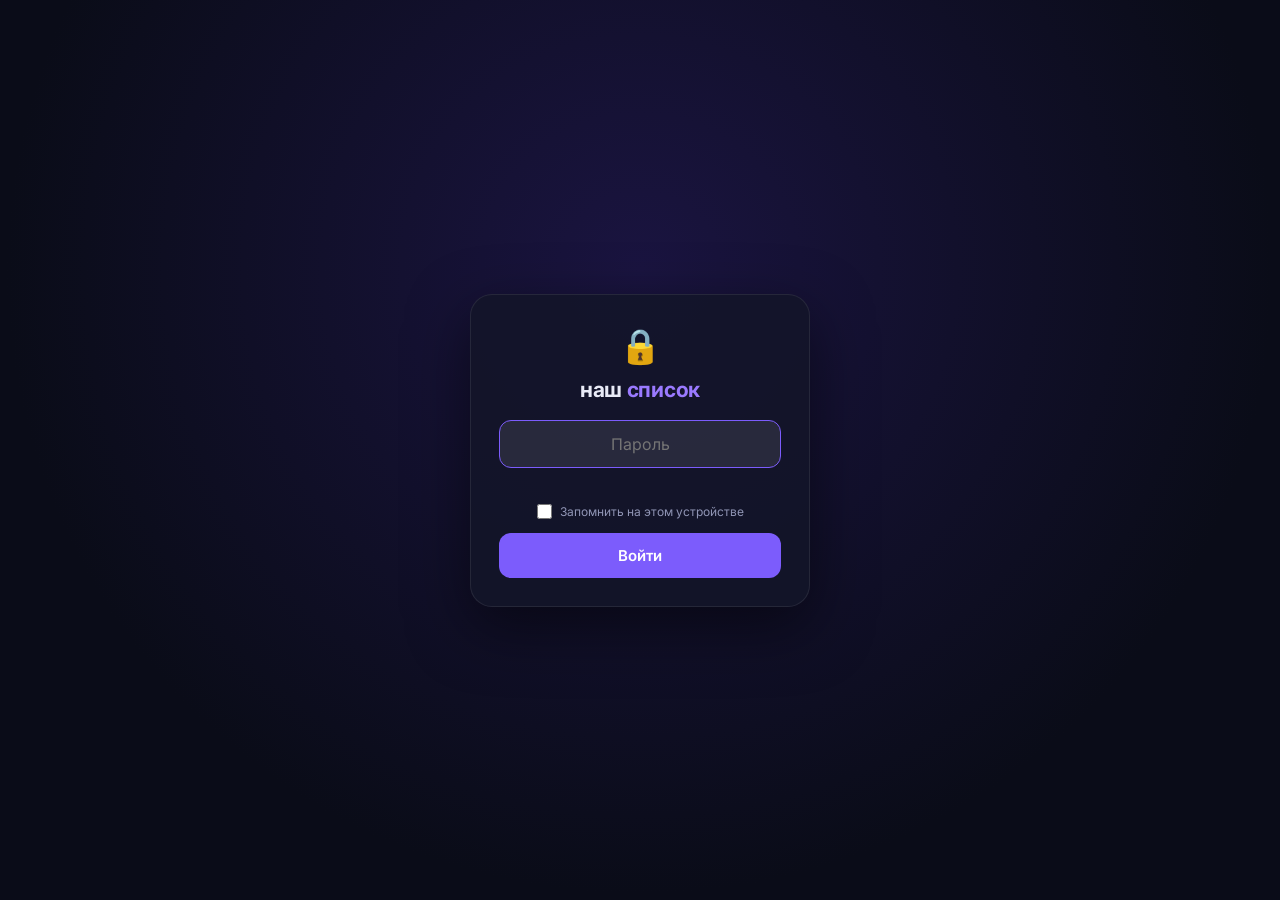
==== index.html @ 2aa67ba0 "Update index.html" ====
<!DOCTYPE html>
<html lang="ru">
<head>
<meta charset="UTF-8">
<meta name="viewport" content="width=device-width, initial-scale=1, viewport-fit=cover">
<title>Наш список</title>
<link href="https://fonts.googleapis.com/css2?family=Inter:wght@400;500;600;700&family=Nunito:wght@400;600;700&family=Fira+Code:wght@400;500&family=Comfortaa:wght@400;600;700&family=Raleway:wght@400;600;700&family=Unbounded:wght@400;600;700&family=Russo+One&family=Press+Start+2P&display=swap" rel="stylesheet">
<link rel="stylesheet" href="style.css">
<link rel="manifest" href="manifest.json">
<meta name="theme-color" content="#0a0c18">
<link rel="apple-touch-icon" href="icon-192.png">
</head>
<body>
<div id="passwordScreen">
  <div class="pw-box" id="pwBox">
    <div class="pw-lock">🔒</div>
    <div class="pw-logo">наш <span>список</span></div>
    <input class="pw-input" id="passwordInput" type="password" placeholder="Пароль" autocomplete="current-password">
    <div class="pw-error" id="passwordError">Неверный пароль</div>
    <label class="pw-remember"><input type="checkbox" id="pwRemember"><span>Запомнить на этом устройстве</span></label>
    <button class="pw-btn" id="pwBtn" onclick="submitPassword()">Войти</button>
  </div>
</div>
<div id="mainWrapper" style="display:none;flex-direction:column;min-height:100dvh;">
<div id="bgLayer">
  <div id="bgImg"></div>
  <div id="bgGrad"></div>
  <div id="bgOverlay"></div>
</div>

<div id="app">
  <div class="desktop-wrap">

    <header>
      <div class="header-row">
        <div class="logo">
          <span class="logo-icon" id="logoIcon" style="display:none"></span>
          <span>наш <span>список</span></span>
        </div>
        <div class="header-right">
          <div class="sync-row">
            <div id="syncDot" class="sync-dot loading"></div>
            <span id="syncLabel" class="sync-label" style="cursor:pointer" onclick="alert(window.__errs&&__errs.length?__errs.join('\n'):'JS-ошибок нет')">подключение...</span>
          </div>
          <button class="icon-btn" onclick="toggleCustom()" title="Кастомизация">🎨</button>
          <button class="icon-btn" onclick="resetSettings()" title="Перезагрузить">⚙️</button>
        </div>
      </div>
      <div id="searchWrap" style="margin-top:8px">
        <div class="search-wrap-inner">
          <span class="search-icon" id="searchIconEl">🔍</span>
          <input class="search-input" id="searchInput" placeholder="Поиск по списку..." autocomplete="off">
        </div>
      </div>
    </header>

    <!-- ERROR SCREEN -->
    <div class="setup-wrap" id="setupScreen">
      <h2>⚠️ Ошибка подключения</h2>
      <p>Не удалось подключиться к базе данных. Проверь интернет-соединение и попробуй снова.</p>
      <div class="sep"></div>
      <p id="setupError" style="color:var(--del);font-size:13px;display:none;margin:0"></p>
      <button class="btn-setup" id="connectBtn" onclick="location.reload()">🔄 Перезагрузить</button>
    </div>

    <!-- MAIN APP -->
    <div id="mainApp" style="display:none;flex-direction:column;flex:1;">
      <nav class="tabs" id="tabsNav"></nav>
      <div class="body-wrap">
        <div class="content">
          <div class="stats-bar" id="statsBar">
            <div class="stat"><span class="stat-num" id="stat-total">0</span><span class="stat-label">Всего</span></div>
            <div class="stat"><span class="stat-num" id="stat-done" style="color:var(--done)">0</span><span class="stat-label">Просмотрено</span></div>
            <div class="stat"><span class="stat-num" id="stat-left">0</span><span class="stat-label">Осталось</span></div>
          </div>
          <div class="toolbar">
            <div class="filter-row">
              <button class="filter-btn active" onclick="setFilter('all',this)">Все</button>
              <button class="filter-btn" onclick="setFilter('todo',this)">Не смотрели</button>
              <button class="filter-btn" onclick="setFilter('done',this)">Просмотрено</button>
            </div>
            <select class="sort-select" id="sortSelect" onchange="setSort(this.value)">
              <option value="date_desc">📅 Новые</option>
              <option value="date_asc">📅 Старые</option>
              <option value="alpha_asc">А→Я</option>
              <option value="alpha_desc">Я→А</option>
              <option value="status">По статусу</option>
            </select>
          </div>
          <div id="list"></div>
        </div>
      </div>
    </div>

    <button class="fab" id="fab" data-cat="anime" onclick="openModal()">+</button>
  </div>
</div>

<!-- CUSTOM PANEL -->
<div class="panel-dim" id="panelDim" onclick="toggleCustom()"></div>
<div class="custom-panel" id="customPanel">
  <div class="cp-header">
    <h3>🎨 Кастомизация</h3>
    <button class="icon-btn" onclick="toggleCustom()">✕</button>
  </div>
  <div class="cp-tabs">
    <div class="cp-tab active" data-tab="bg" onclick="switchCpTab('bg')">🖼 Фон</div>
    <div class="cp-tab" data-tab="cards" onclick="switchCpTab('cards')">🃏 Карточки</div>
    <div class="cp-tab" data-tab="rgb" onclick="switchCpTab('rgb')">🌈 RGB</div>
    <div class="cp-tab" data-tab="ui" onclick="switchCpTab('ui')">🖥 UI</div>
    <div class="cp-tab" data-tab="icons" onclick="switchCpTab('icons')">🖼 Иконки</div>
    <div class="cp-tab" data-tab="cats" onclick="switchCpTab('cats')">📂 Категории</div>
  </div>
  <div class="cp-body">

    <div class="cp-page active" data-page="bg">
      <div class="cs">
        <div class="cs-title">Изображение</div>
        <img id="bgPreview" class="bg-preview" alt="">
        <div class="cr">
          <button class="upload-btn" onclick="document.getElementById('bgFile').click()">📁 Загрузить фото / GIF</button>
          <button class="reset-sm" onclick="removeBg()">Убрать</button>
          <input type="file" id="bgFile" accept="image/*" onchange="loadBg(this)">
        </div>
        <div class="rr"><span class="cl">Яркость</span><input type="range" id="bgOpacity" min="0" max="100" value="100" oninput="setBgOpacity(this.value)"><span class="rv" id="bgOpacityVal">100%</span></div>
        <div class="rr"><span class="cl">Затемнение</span><input type="range" id="bgOverlayRange" min="0" max="90" value="0" oninput="setBgOverlay(this.value)"><span class="rv" id="bgOverlayVal">0%</span></div>
        <div class="cr"><span class="cl">Режим</span>
          <select class="cp-select" id="bgSizeSelect" onchange="setBgSize(this.value)" style="flex:1">
            <option value="cover">Cover — заполнить</option>
            <option value="contain">Contain — вписать</option>
            <option value="fill">Fill — растянуть</option>
            <option value="zoom">Zoom — масштаб вручную</option>
          </select>
        </div>
        <div class="rr"><span class="cl">Масштаб</span><input type="range" id="bgZoom" min="50" max="300" value="100" oninput="setBgZoom(this.value)"><span class="rv" id="bgZoomVal">100%</span></div>
        <div class="cs-title" style="margin-top:4px">Позиция (перетащи точку)</div>
        <div class="bg-pos-pad" id="bgPosPad">
          <div class="bg-pos-dot" id="bgPosDot" style="left:50%;top:50%"></div>
          <div style="position:absolute;inset:0;display:flex;align-items:center;justify-content:center;font-size:11px;color:rgba(255,255,255,0.25);pointer-events:none">перетащи</div>
        </div>
      </div>
      <div class="sep"></div>
      <div class="cs">
        <div class="cs-title">Градиент (вместо фото)</div>
        <div class="rgb-row"><span class="cl" style="font-size:13px;color:var(--text)">Включить</span>
          <label class="toggle"><input type="checkbox" id="bgGradToggle" onchange="toggleBgGrad(this.checked)"><span class="tslider"></span></label>
        </div>
        <div class="cr"><span class="cl">Цвет A</span><input type="color" id="bgGradA" value="#1a0533" oninput="setBgGradA(this.value)">
          <span class="cl">Цвет B</span><input type="color" id="bgGradB" value="#001a33" oninput="setBgGradB(this.value)"></div>
        <div class="rr"><span class="cl">Угол</span><input type="range" id="bgGradAngle" min="0" max="360" value="135" oninput="setBgGradAngle(this.value)"><span class="rv" id="bgGradAngleVal">135°</span></div>
      </div>
      <div class="sep"></div>
      <div class="cs">
        <div class="cs-title">Размытие UI</div>
        <div class="rr"><span class="cl">Размытие</span><input type="range" id="blurAmt" min="0" max="24" value="12" oninput="setBlur(this.value)"><span class="rv" id="blurVal">12px</span></div>
      </div>
    </div>

    <div class="cp-page" data-page="cards">
      <div class="cs">
        <div class="cs-title">Фон карточек</div>
        <div class="cr"><span class="cl">Цвет</span><input type="color" id="cardBgColor" value="#1e2340" oninput="setCardBg(this.value)">
          <div class="rr" style="flex:1"><input type="range" id="cardBgOpacity" min="0" max="100" value="80" oninput="setCardBgOpacity(this.value)"><span class="rv" id="cardBgOpacityVal">80%</span></div></div>
      </div>
      <div class="sep"></div>
      <div class="cs">
        <div class="cs-title">Текст</div>
        <div class="cr"><span class="cl">Заголовок</span><input type="color" id="cardTextColor" value="#e8eaf6" oninput="setCardText(this.value)"></div>
        <div class="cr"><span class="cl">Заметка</span><input type="color" id="cardMetaColor" value="#9095b5" oninput="setCardMeta(this.value)"></div>
      </div>
      <div class="sep"></div>
      <div class="cs">
        <div class="cs-title">Тень</div>
        <div class="rgb-row"><span class="cl" style="font-size:13px;color:var(--text)">Показывать тень</span>
          <label class="toggle"><input type="checkbox" id="cardShadowToggle" checked onchange="toggleCardShadow(this.checked)"><span class="tslider"></span></label></div>
      </div>
      <div class="sep"></div>
      <div class="cs">
        <div class="cs-title">Рамки</div>
        <div class="cr"><span class="cl">Цвет</span><input type="color" id="borderColorPick" value="#2d3358" oninput="setBorderColor(this.value)"></div>
        <div class="rr"><span class="cl">Толщина</span><input type="range" id="borderWidth" min="0" max="8" value="1" step="0.5" oninput="setBorderWidth(this.value)"><span class="rv" id="borderWidthVal">1px</span></div>
        <div class="rr"><span class="cl">Прозрачность</span><input type="range" id="borderOpacity" min="0" max="100" value="100" oninput="setBorderOpacity(this.value)"><span class="rv" id="borderOpacityVal">100%</span></div>
        <div class="rr"><span class="cl">Скругление</span><input type="range" id="borderRadius" min="0" max="40" value="12" oninput="setBorderRadius(this.value)"><span class="rv" id="borderRadiusVal">12px</span></div>
      </div>
    </div>

    <div class="cp-page" data-page="rgb">
      <div class="cs">
        <div class="cs-title">🌈 Что переливается</div>
        <div class="rgb-row"><span style="font-size:13px;color:var(--text);flex:1">Рамки карточек</span><label class="toggle"><input type="checkbox" id="rgb_border" onchange="toggleRgb('border',this.checked)"><span class="tslider"></span></label></div>
        <div class="rgb-row"><span style="font-size:13px;color:var(--text);flex:1">Текст заголовков</span><label class="toggle"><input type="checkbox" id="rgb_text" onchange="toggleRgb('text',this.checked)"><span class="tslider"></span></label></div>
        <div class="rgb-row"><span style="font-size:13px;color:var(--text);flex:1">Текст заметок</span><label class="toggle"><input type="checkbox" id="rgb_metaText" onchange="toggleRgb('metaText',this.checked)"><span class="tslider"></span></label></div>
        <div class="rgb-row"><span style="font-size:13px;color:var(--text);flex:1">Акцентный цвет</span><label class="toggle"><input type="checkbox" id="rgb_accent" onchange="toggleRgb('accent',this.checked)"><span class="tslider"></span></label></div>
        <div class="rgb-row"><span style="font-size:13px;color:var(--text);flex:1">Шапка</span><label class="toggle"><input type="checkbox" id="rgb_header" onchange="toggleRgb('header',this.checked)"><span class="tslider"></span></label></div>
        <div class="rgb-row"><span style="font-size:13px;color:var(--text);flex:1">Фон карточек</span><label class="toggle"><input type="checkbox" id="rgb_card" onchange="toggleRgb('card',this.checked)"><span class="tslider"></span></label></div>
      </div>
      <div class="sep"></div>
      <div class="cs">
        <div class="cs-title">Настройки</div>
        <div class="rr"><span class="cl">Скорость (сек)</span><input type="range" id="rgbSpeed" min="0.5" max="15" value="3" step="0.5" oninput="setRgbSpeed(this.value)"><span class="rv" id="rgbSpeedVal">3с</span></div>
        <div class="rr"><span class="cl">Насыщенность</span><input type="range" id="rgbSat" min="20" max="100" value="80" oninput="setRgbSat(this.value)"><span class="rv" id="rgbSatVal">80%</span></div>
        <div class="rr"><span class="cl">Яркость</span><input type="range" id="rgbLight" min="20" max="80" value="55" oninput="setRgbLight(this.value)"><span class="rv" id="rgbLightVal">55%</span></div>
      </div>
    </div>

    <div class="cp-page" data-page="ui">
      <div class="cs">
        <div class="cs-title">Акцентный цвет</div>
        <div class="color-grid">
          <div class="swatch" style="background:#7c5cfc" onclick="setAccent('#7c5cfc')"></div>
          <div class="swatch" style="background:#06b6d4" onclick="setAccent('#06b6d4')"></div>
          <div class="swatch" style="background:#f97316" onclick="setAccent('#f97316')"></div>
          <div class="swatch" style="background:#ec4899" onclick="setAccent('#ec4899')"></div>
          <div class="swatch" style="background:#22c55e" onclick="setAccent('#22c55e')"></div>
          <div class="swatch" style="background:#f43f5e" onclick="setAccent('#f43f5e')"></div>
          <div class="swatch" style="background:#eab308" onclick="setAccent('#eab308')"></div>
          <div class="swatch" style="background:#38bdf8" onclick="setAccent('#38bdf8')"></div>
          <div class="swatch" style="background:#a3e635" onclick="setAccent('#a3e635')"></div>
          <div class="swatch" style="background:#ffffff" onclick="setAccent('#ffffff')"></div>
          <input type="color" id="accentPicker" value="#7c5cfc" oninput="setAccent(this.value)">
        </div>
      </div>
      <div class="sep"></div>
      <div class="cs">
        <div class="cs-title">Шапка и фон</div>
        <div class="cr"><span class="cl">Цвет шапки</span><input type="color" id="headerColor" value="#131629" oninput="setHeaderColor(this.value)">
          <div class="rr" style="flex:1"><input type="range" id="headerOpacity" min="0" max="100" value="85" oninput="setHeaderOpacity(this.value)"><span class="rv" id="headerOpacityVal">85%</span></div></div>
        <div class="cr"><span class="cl">Фон страницы</span><input type="color" id="pageBgColor" value="#0d0f1a" oninput="setPageBg(this.value)"></div>
      </div>
      <div class="sep"></div>
      <div class="cs">
        <div class="cs-title">Шрифт</div>
        <select class="font-select" id="fontSelect" onchange="setFont(this.value)">
          <option value="Inter">Inter — стандартный</option>
          <option value="Nunito">Nunito — мягкий</option>
          <option value="Comfortaa">Comfortaa — округлый</option>
          <option value="Raleway">Raleway — элегантный</option>
          <option value="Unbounded">Unbounded — широкий</option>
          <option value="Russo One">Russo One — жирный</option>
          <option value="Press Start 2P">Press Start 2P — Minecraft</option>
          <option value="Fira Code">Fira Code — моно</option>
        </select>
        <div class="rr"><span class="cl">Размер</span><input type="range" id="fontSize" min="11" max="20" value="15" oninput="setFontSize(this.value)"><span class="rv" id="fontSizeVal">15px</span></div>
      </div>
      <div class="sep"></div>
      <div class="cs">
        <div class="cs-title">Цвета вкладок</div>
        <div class="cr"><span class="cl">🎌 Аниме</span><input type="color" id="tabAnime" value="#f97316" oninput="setTabColor('anime',this.value)"></div>
        <div class="cr"><span class="cl">🎮 Игры</span><input type="color" id="tabGames" value="#06b6d4" oninput="setTabColor('games',this.value)"></div>
        <div class="cr"><span class="cl">📺 Сериалы</span><input type="color" id="tabSeries" value="#a855f7" oninput="setTabColor('series',this.value)"></div>
        <div class="cr"><span class="cl">🎬 Фильмы</span><input type="color" id="tabFilms" value="#ec4899" oninput="setTabColor('films',this.value)"></div>
      </div>
      <div class="sep"></div>
      <div class="cs">
        <div class="cs-title">Элементы</div>
        <div class="rgb-row"><span class="cl" style="font-size:13px;color:var(--text)">Статистика</span><label class="toggle"><input type="checkbox" id="showStatsToggle" checked onchange="toggleShowStats(this.checked)"><span class="tslider"></span></label></div>
        <div class="rgb-row"><span class="cl" style="font-size:13px;color:var(--text)">Поиск</span><label class="toggle"><input type="checkbox" id="showSearchToggle" checked onchange="toggleShowSearch(this.checked)"><span class="tslider"></span></label></div>
      </div>
      <div class="sep"></div>
      <button class="reset-sm" style="width:100%;padding:10px;font-size:13px;" onclick="resetAllCustom()">🔄 Сбросить оформление</button>
    </div>

    <div class="cp-page" data-page="icons">
      <div class="cs">
        <div class="cs-title">Все иконки</div>
        <div id="iconRowsContainer"></div>
      </div>
    </div>

    <div class="cp-page" data-page="cats">
      <div class="cs">
        <div class="cs-title">Новая категория</div>
        <div class="add-cat-row">
          <input id="newCatIcon" placeholder="📂" maxlength="4" style="width:52px;text-align:center;flex:none">
          <input id="newCatName" placeholder="Название" maxlength="20">
          <button onclick="addCustomCat();renderCustomCatList()">+</button>
        </div>
      </div>
      <div class="sep"></div>
      <div class="cs">
        <div class="cs-title">Пользовательские</div>
        <div id="customCatList"></div>
      </div>
    </div>

  </div>
</div>

<!-- MODAL -->
<div class="overlay" id="overlay" onclick="maybeClose(event)">
  <div class="modal">
    <div class="modal-title" id="modalTitle">Добавить</div>
    <div class="field"><label>Категория</label><select id="inputCat"></select></div>
    <div class="field"><label>Название *</label><input id="inputTitle" placeholder="Введи название..." maxlength="120"></div>
    <div class="field"><label>Заметка</label><textarea id="inputNote" placeholder="Жанр, откуда узнал..."></textarea></div>
    <div class="field"><label>Ссылка (необязательно)</label><input id="inputLink" placeholder="https://..." type="url"></div>
    <div class="btn-row">
      <button class="btn btn-secondary" onclick="closeModal()">Отмена</button>
      <button class="btn btn-primary" id="saveBtn" onclick="saveItem()">Сохранить</button>
    </div>
  </div>
</div>

</div>
<script>window.__errs=[];function __e(m){__errs.push(m);var l=document.getElementById("syncLabel");if(l){l.textContent="ошибка: "+m.slice(0,60);l.style.color="#f43f5e";}}addEventListener("error",function(e){__e((e.message||"error")+" @"+String(e.filename||"").split("/").pop()+":"+e.lineno);});addEventListener("unhandledrejection",function(e){__e("promise: "+(e.reason&&e.reason.message||e.reason));});</script>
<script src="custom.js"></script>
<script src="app.js"></script>
<script src="util.js"></script>
<script src="sources.js"></script>
<script src="cards.js"></script>
<script src="details.js"></script>
<script src="tools.js"></script>
<script src="theme.js"></script>
<script src="fx.js"></script>
<script src="layout.js"></script>
<script src="main.js"></script>
</body>
</html>
---- style.css ----
:root {
  --bg: #0d0f1a;
  --bg2: rgba(19,22,41,0.85);
  --bg3: rgba(26,30,53,0.85);
  --card-bg: rgba(30,35,64,0.80);
  --card-hover: rgba(37,43,74,0.85);
  --card-shadow: 0 2px 12px rgba(0,0,0,0.3);
  --border-color: rgba(45,51,88,1);
  --border-width: 1px;
  --border-radius: 12px;
  --accent: #7c5cfc;
  --accent2: #a78bfa;
  --accent-glow: rgba(124,92,252,0.25);
  --text: #e8eaf6;
  --text2: #9095b5;
  --text3: #5a6080;
  --card-text: #e8eaf6;
  --card-meta-text: #9095b5;
  --header-bg: rgba(19,22,41,0.85);
  --done: #22c55e;
  --done-bg: rgba(34,197,94,0.12);
  --del: #f43f5e;
  --tab-anime: #f97316;
  --tab-games: #06b6d4;
  --tab-series: #a855f7;
  --tab-films: #ec4899;
  --font: 'Inter', sans-serif;
  --font-size: 15px;
  --logo-text: 'наш список';
  box-sizing: border-box;
}
*,*::before,*::after { box-sizing: inherit; }
html, body { margin:0; padding:0; min-height:100%; background:var(--bg); color:var(--text); font-family:var(--font); font-size:var(--font-size); }

/* Font fixes */
.font-ps2 .item-title { font-size:9px!important; letter-spacing:0; }
.font-ps2 .item-meta  { font-size:8px!important; }
.font-ps2 .tab        { font-size:8px!important; }
.font-ps2 header .logo { font-size:12px!important; }
.font-fira .item-title { font-size:12px!important; }
.font-fira .item-meta  { font-size:11px!important; }

/* BG */
#bgLayer { position:fixed; inset:0; z-index:0; }
#bgImg { position:absolute; inset:0; background-repeat:no-repeat; transition:background-size .3s, background-position .3s; }
#bgGrad { position:absolute; inset:0; opacity:0; transition:opacity .4s; }
#bgGrad.show { opacity:1; }
#bgOverlay { position:absolute; inset:0; background:rgba(0,0,0,0); transition:background .3s; }

#app { position:relative; z-index:1; display:flex; flex-direction:column; min-height:100dvh; }
.desktop-wrap { display:flex; flex-direction:column; width:100%; max-width:860px; margin:0 auto; flex:1; }
@media(min-width:700px) { .desktop-wrap { padding:24px 24px 40px; } }

/* HEADER */
header { background:var(--header-bg); border-bottom:1px solid var(--border-color); backdrop-filter:blur(16px); -webkit-backdrop-filter:blur(16px); padding:14px 20px 10px; position:sticky; top:0; z-index:5; }
@media(min-width:700px) { header { border-radius:16px 16px 0 0; padding:16px 28px 12px; } }
.header-row { display:flex; align-items:center; justify-content:space-between; gap:12px; }
.logo { font-size:20px; font-weight:700; letter-spacing:-0.5px; display:flex; align-items:center; gap:8px; cursor:default; }
.logo-icon { font-size:22px; display:flex; align-items:center; }
.logo-icon img { width:28px; height:28px; object-fit:cover; border-radius:6px; }
.logo span { color:var(--accent2); }
.header-right { display:flex; align-items:center; gap:6px; }
.sync-row { display:flex; align-items:center; gap:7px; }
.sync-dot { width:8px; height:8px; border-radius:50%; background:var(--text3); flex-shrink:0; transition:background .3s; }
.sync-dot.live { background:var(--done); box-shadow:0 0 6px var(--done); }
.sync-dot.loading { background:var(--accent); animation:pulse 1s infinite; }
.sync-dot.error { background:var(--del); }
.sync-label { font-size:11px; color:var(--text3); }
.icon-btn { background:none; border:none; cursor:pointer; color:var(--text3); font-size:18px; padding:5px 7px; border-radius:8px; transition:color .2s, background .2s; display:flex; align-items:center; justify-content:center; }
.icon-btn:hover { color:var(--text); background:rgba(255,255,255,0.08); }
.icon-btn img { width:20px; height:20px; object-fit:cover; border-radius:4px; }

/* SEARCH BAR */
.search-wrap { padding:0 20px 10px; background:var(--header-bg); backdrop-filter:blur(16px); -webkit-backdrop-filter:blur(16px); }
@media(min-width:700px) { .search-wrap { padding:0 28px 12px; } }
.search-input { width:100%; background:rgba(255,255,255,0.06); border:1px solid var(--border-color); border-radius:10px; color:var(--text); font-family:var(--font); font-size:13px; padding:8px 14px 8px 36px; outline:none; transition:border-color .2s, background .2s; }
.search-input:focus { border-color:var(--accent); background:rgba(255,255,255,0.09); }
.search-wrap-inner { position:relative; }
.search-icon { position:absolute; left:12px; top:50%; transform:translateY(-50%); font-size:14px; pointer-events:none; opacity:.5; }

/* TABS */
.tabs { display:grid; grid-template-columns:repeat(var(--tab-count,4),1fr); gap:1px; background:var(--border-color); }
@media(min-width:700px) { .tabs { gap:0; background:none; border-bottom:1px solid var(--border-color); } }
.tab { padding:10px 4px 8px; text-align:center; cursor:pointer; background:var(--header-bg); backdrop-filter:blur(16px); -webkit-backdrop-filter:blur(16px); font-size:11px; font-weight:600; color:var(--text3); display:flex; flex-direction:column; align-items:center; gap:3px; transition:color .2s, background .2s; user-select:none; overflow:hidden; position:relative; }
@media(min-width:700px) { .tab { flex-direction:row; gap:8px; padding:12px 18px; font-size:13px; justify-content:center; } }
.tab .t-icon { font-size:20px; display:flex; align-items:center; justify-content:center; flex-shrink:0; }
.tab .t-icon img { width:22px; height:22px; object-fit:cover; border-radius:4px; }
.tab.active { background:var(--bg3); }
.tab .badge { background:var(--accent); color:#fff; border-radius:20px; font-size:10px; padding:1px 6px; min-width:18px; display:none; }
.tab .badge.show { display:inline-block; }
.tab-close { position:absolute; top:3px; right:3px; font-size:10px; color:var(--text3); cursor:pointer; display:none; opacity:.5; }
.tab:hover .tab-close { display:block; }

/* BODY */
.body-wrap { display:flex; flex:1; background:var(--bg2); backdrop-filter:blur(16px); -webkit-backdrop-filter:blur(16px); }
@media(min-width:700px) { .body-wrap { border-radius:0 0 16px 16px; border:1px solid var(--border-color); border-top:none; } }
.content { flex:1; padding:16px 14px 90px; }
@media(min-width:700px) { .content { padding:20px 24px 60px; } }

/* STATS BAR */
.stats-bar { display:flex; gap:6px; margin-bottom:14px; flex-wrap:wrap; }
.stat { display:flex; flex-direction:column; align-items:center; background:var(--card-bg); border:var(--border-width) solid var(--border-color); border-radius:10px; padding:8px 14px; flex:1; min-width:60px; }
.stat-num { font-size:18px; font-weight:700; color:var(--accent2); line-height:1; }
.stat-label { font-size:10px; color:var(--text3); margin-top:2px; white-space:nowrap; }

/* TOOLBAR */
.toolbar { display:flex; align-items:center; gap:8px; margin-bottom:12px; flex-wrap:wrap; }
.filter-row { display:flex; gap:6px; overflow-x:auto; padding-bottom:2px; scrollbar-width:none; flex:1; min-width:0; }
.filter-row::-webkit-scrollbar { display:none; }
.filter-btn { padding:5px 12px; border-radius:20px; border:1px solid var(--border-color); background:none; color:var(--text2); font-size:12px; font-weight:500; cursor:pointer; white-space:nowrap; font-family:var(--font); transition:background .15s, color .15s, border-color .15s; }
.filter-btn.active { background:var(--accent-glow); border-color:var(--accent); color:var(--accent2); }
.sort-select { padding:5px 10px; border-radius:20px; border:1px solid var(--border-color); background:var(--bg3); color:var(--text2); font-size:12px; font-family:var(--font); cursor:pointer; outline:none; appearance:none; -webkit-appearance:none; background-image:url("data:image/svg+xml,%3Csvg xmlns='http://www.w3.org/2000/svg' width='10' height='6'%3E%3Cpath d='M0 0l5 6 5-6z' fill='%239095b5'/%3E%3C/svg%3E"); background-repeat:no-repeat; background-position:right 8px center; padding-right:24px; }

/* FAB */
.fab { position:fixed; bottom:24px; right:24px; width:54px; height:54px; border-radius:50%; background:var(--accent); color:#fff; border:none; font-size:26px; cursor:pointer; display:flex; align-items:center; justify-content:center; box-shadow:0 4px 20px var(--accent-glow); transition:transform .15s, box-shadow .15s; z-index:10; overflow:hidden; }
.fab img { width:30px; height:30px; object-fit:cover; }
@media(min-width:700px) { .fab { bottom:40px; right:calc(50% - 430px + 24px); width:50px; height:50px; } }
.fab:active { transform:scale(.92); }
.fab[data-cat="anime"]  { background:var(--tab-anime);  box-shadow:0 4px 20px rgba(249,115,22,.35); }
.fab[data-cat="games"]  { background:var(--tab-games);  box-shadow:0 4px 20px rgba(6,182,212,.35); }
.fab[data-cat="series"] { background:var(--tab-series); box-shadow:0 4px 20px rgba(168,85,247,.35); }
.fab[data-cat="films"]  { background:var(--tab-films);  box-shadow:0 4px 20px rgba(236,72,153,.35); }

/* GRID */
#list { display:grid; grid-template-columns:1fr; gap:10px; }
@media(min-width:700px) { #list { grid-template-columns:repeat(2,1fr); } }

/* ITEM */
.item { background:var(--card-bg); backdrop-filter:blur(8px); -webkit-backdrop-filter:blur(8px); border-radius:var(--border-radius); display:flex; align-items:center; gap:12px; padding:13px 14px; border:var(--border-width) solid var(--border-color); box-shadow:var(--card-shadow); transition:background .15s, transform .15s, box-shadow .15s; overflow:hidden; animation:itemIn .25s ease both; }
@keyframes itemIn { from { opacity:0; transform:translateY(10px); } to { opacity:1; transform:translateY(0); } }
.item:hover { background:var(--card-hover); transform:translateY(-1px); box-shadow:0 6px 20px rgba(0,0,0,0.4); }
.item.done { background:var(--done-bg); border-color:rgba(34,197,94,.2); }
.check { width:28px; height:28px; border-radius:50%; border:2px solid rgba(255,255,255,0.15); cursor:pointer; flex-shrink:0; display:flex; align-items:center; justify-content:center; transition:border-color .2s, background .2s, transform .15s; font-size:14px; overflow:hidden; }
.check:hover { transform:scale(1.1); border-color:var(--done); }
.check img { width:100%; height:100%; object-fit:cover; border-radius:50%; }
.item.done .check { background:var(--done); border-color:var(--done); }
.item-body { flex:1; min-width:0; }
.item-title { font-weight:600; font-size:14px; white-space:nowrap; overflow:hidden; text-overflow:ellipsis; color:var(--card-text); }
.item.done .item-title { text-decoration:line-through; opacity:.5; }
.item-meta { font-size:12px; color:var(--card-meta-text); margin-top:2px; white-space:nowrap; overflow:hidden; text-overflow:ellipsis; }
.item-actions { display:flex; gap:5px; flex-shrink:0; }
.btn-icon { width:30px; height:30px; border-radius:8px; border:none; cursor:pointer; font-size:15px; display:flex; align-items:center; justify-content:center; background:rgba(255,255,255,0.06); color:var(--text2); transition:background .15s; overflow:hidden; }
.btn-icon img { width:18px; height:18px; object-fit:cover; border-radius:3px; }
.btn-icon:hover { background:rgba(255,255,255,0.12); color:var(--text); }
.btn-icon.del:hover { background:rgba(244,63,94,.18); color:var(--del); }

/* EMPTY */
.empty { text-align:center; padding:60px 20px 40px; color:var(--text3); }
.empty .empty-icon { font-size:52px; margin-bottom:12px; }
.empty p { margin:0; font-size:14px; line-height:1.6; }

/* SETUP */
.setup-wrap { flex:1; padding:24px 20px 40px; display:none; flex-direction:column; gap:14px; overflow-y:auto; background:var(--bg2); backdrop-filter:blur(16px); -webkit-backdrop-filter:blur(16px); }
@media(min-width:700px) { .setup-wrap { padding:32px 40px 40px; border-radius:0 0 16px 16px; border:1px solid var(--border-color); border-top:none; max-width:560px; margin:0 auto; width:100%; } }
.setup-wrap.visible { display:flex; }
.setup-wrap h2 { margin:0 0 4px; font-size:18px; }
.setup-wrap p,.setup-wrap ol { margin:0; font-size:13px; color:var(--text2); line-height:1.6; }
.setup-wrap ol { padding-left:20px; line-height:2.2; }
.setup-wrap ol a { color:var(--accent2); }
.sfield { display:flex; flex-direction:column; gap:6px; }
.sfield label { font-size:12px; font-weight:600; color:var(--text2); }
.sfield input { background:var(--bg3); border:1px solid var(--border-color); border-radius:10px; color:var(--text); font-family:var(--font); font-size:14px; padding:11px 14px; outline:none; transition:border-color .2s; }
.sfield input:focus { border-color:var(--accent); }
.sfield small { font-size:11px; color:var(--text3); }
.btn-setup { padding:13px; border-radius:10px; border:none; background:var(--accent); color:#fff; font-size:15px; font-weight:600; cursor:pointer; font-family:var(--font); }
.btn-setup:disabled { opacity:.5; cursor:default; }
.sep { height:1px; background:rgba(255,255,255,0.07); margin:2px 0; }
.info-box { background:var(--bg3); border-radius:10px; padding:12px 14px; font-size:12px; color:var(--text2); line-height:1.7; border:1px solid var(--border-color); }
.info-box b { color:var(--accent2); }

/* ===== CUSTOM PANEL ===== */
.custom-panel { position:fixed; top:0; right:-400px; width:380px; height:100dvh; background:#0a0c18fb; backdrop-filter:blur(32px); -webkit-backdrop-filter:blur(32px); border-left:1px solid rgba(255,255,255,0.08); z-index:30; transition:right .3s cubic-bezier(.4,0,.2,1); display:flex; flex-direction:column; overflow:hidden; }
.custom-panel.open { right:0; }
@media(max-width:420px) { .custom-panel { width:100%; right:-100%; } }
.cp-header { padding:16px 20px 12px; border-bottom:1px solid rgba(255,255,255,0.07); display:flex; align-items:center; justify-content:space-between; flex-shrink:0; }
.cp-header h3 { margin:0; font-size:16px; }
.cp-tabs { display:flex; gap:0; border-bottom:1px solid rgba(255,255,255,0.07); flex-shrink:0; overflow-x:auto; scrollbar-width:none; }
.cp-tabs::-webkit-scrollbar { display:none; }
.cp-tab { padding:10px 14px; font-size:12px; font-weight:600; color:var(--text3); cursor:pointer; border-bottom:2px solid transparent; white-space:nowrap; transition:color .2s; }
.cp-tab.active { color:var(--accent2); border-bottom-color:var(--accent); }
.cp-body { flex:1; overflow-y:auto; scrollbar-width:thin; scrollbar-color:rgba(255,255,255,0.1) transparent; }
.cp-page { display:none; padding:16px 20px 32px; flex-direction:column; gap:16px; }
.cp-page.active { display:flex; }
.cs { display:flex; flex-direction:column; gap:9px; }
.cs-title { font-size:10px; font-weight:700; text-transform:uppercase; letter-spacing:1px; color:var(--text3); padding-bottom:5px; border-bottom:1px solid rgba(255,255,255,0.06); }
.cr { display:flex; align-items:center; gap:8px; }
.cl { font-size:12px; color:var(--text2); flex:1; min-width:50px; }
.upload-btn { padding:6px 11px; border-radius:8px; border:1px dashed rgba(255,255,255,0.15); background:rgba(255,255,255,0.04); color:var(--text2); font-size:11px; font-weight:500; cursor:pointer; font-family:var(--font); transition:border-color .2s, color .2s; white-space:nowrap; }
.upload-btn:hover { border-color:var(--accent); color:var(--accent2); }
.reset-sm { padding:4px 8px; border-radius:6px; border:none; background:rgba(244,63,94,.12); color:var(--del); font-size:11px; cursor:pointer; font-family:var(--font); white-space:nowrap; }
.icon-prev-img { width:28px; height:28px; border-radius:6px; object-fit:cover; display:none; border:1px solid var(--border-color); flex-shrink:0; }
.icon-prev-img.show { display:block; }
.rr { display:flex; align-items:center; gap:8px; }
.rr .cl { font-size:11px; }
.rr input[type=range] { flex:1; accent-color:var(--accent); height:4px; }
.rv { font-size:11px; color:var(--text2); min-width:38px; text-align:right; }
.bg-preview { width:100%; height:72px; border-radius:10px; object-fit:cover; display:none; border:1px solid var(--border-color); }
.bg-preview.show { display:block; }
.color-grid { display:flex; flex-wrap:wrap; gap:6px; align-items:center; }
.swatch { width:26px; height:26px; border-radius:6px; cursor:pointer; border:2px solid transparent; transition:border-color .15s, transform .12s; flex-shrink:0; }
.swatch:hover { transform:scale(1.12); border-color:rgba(255,255,255,0.3); }
input[type=color] { width:26px; height:26px; border-radius:6px; border:2px solid rgba(255,255,255,0.15); cursor:pointer; padding:2px; background:none; flex-shrink:0; }
.font-select,.cp-select { width:100%; padding:8px 10px; border-radius:8px; border:1px solid var(--border-color); background:var(--bg3); color:var(--text); font-size:12px; font-family:var(--font); outline:none; cursor:pointer; }
.cp-select:focus,.font-select:focus { border-color:var(--accent); }
.toggle { position:relative; display:inline-block; width:36px; height:20px; flex-shrink:0; }
.toggle input { opacity:0; width:0; height:0; }
.tslider { position:absolute; cursor:pointer; inset:0; background:rgba(255,255,255,0.1); border-radius:20px; transition:.3s; }
.tslider:before { position:absolute; content:""; height:14px; width:14px; left:3px; bottom:3px; background:white; border-radius:50%; transition:.3s; }
input:checked+.tslider { background:var(--accent); }
input:checked+.tslider:before { transform:translateX(16px); }
.rgb-row { display:flex; align-items:center; justify-content:space-between; gap:8px; }
.icon-row { display:flex; align-items:center; gap:8px; padding:6px 0; border-bottom:1px solid rgba(255,255,255,0.04); }
.icon-row:last-child { border-bottom:none; }
.icon-preview-box { width:32px; height:32px; border-radius:8px; background:rgba(255,255,255,0.06); border:1px solid var(--border-color); display:flex; align-items:center; justify-content:center; font-size:16px; flex-shrink:0; overflow:hidden; }
.icon-preview-box img { width:100%; height:100%; object-fit:cover; }
input[type=file] { display:none; }
.add-cat-row { display:flex; gap:8px; }
.add-cat-row input { flex:1; background:var(--bg3); border:1px solid var(--border-color); border-radius:8px; color:var(--text); font-family:var(--font); font-size:13px; padding:8px 12px; outline:none; }
.add-cat-row input:focus { border-color:var(--accent); }
.add-cat-row button { padding:8px 14px; border-radius:8px; border:none; background:var(--accent); color:#fff; font-size:12px; font-weight:600; cursor:pointer; font-family:var(--font); }
.bg-pos-pad { width:100%; height:100px; background:rgba(255,255,255,0.04); border-radius:10px; border:1px solid var(--border-color); position:relative; cursor:crosshair; overflow:hidden; margin-top:4px; }
.bg-pos-dot { width:14px; height:14px; border-radius:50%; background:var(--accent); border:2px solid #fff; position:absolute; transform:translate(-50%,-50%); pointer-events:none; box-shadow:0 0 8px var(--accent-glow); }
.panel-dim { display:none; position:fixed; inset:0; background:rgba(0,0,0,.45); z-index:29; }
.panel-dim.show { display:block; }

/* MODAL */
.overlay { display:none; position:fixed; inset:0; background:rgba(0,0,0,.72); z-index:20; align-items:flex-end; justify-content:center; backdrop-filter:blur(6px); }
.overlay.open { display:flex; }
@media(min-width:700px) { .overlay { align-items:center; } }
.modal { background:#171b2e; border-radius:20px 20px 0 0; width:100%; max-width:480px; padding:24px 20px 32px; border:1px solid var(--border-color); animation:slideup .22s ease; }
@media(min-width:700px) { .modal { border-radius:20px; padding:28px; } }
@keyframes slideup { from{transform:translateY(60px);opacity:0} to{transform:translateY(0);opacity:1} }
@media(min-width:700px) { @keyframes slideup { from{transform:scale(.95);opacity:0} to{transform:scale(1);opacity:1} } }
.modal-title { font-size:17px; font-weight:700; margin-bottom:18px; }
.field { margin-bottom:14px; }
.field label { display:block; font-size:12px; font-weight:600; color:var(--text2); margin-bottom:6px; }
.field input,.field textarea,.field select { width:100%; background:rgba(255,255,255,0.06); border:1px solid var(--border-color); border-radius:10px; color:var(--text); font-family:var(--font); font-size:15px; padding:11px 14px; outline:none; transition:border-color .2s; }
.field input:focus,.field textarea:focus,.field select:focus { border-color:var(--accent); }
.field textarea { resize:none; height:70px; }
.field select option { background:#171b2e; }
.btn-row { display:flex; gap:10px; margin-top:20px; }
.btn { flex:1; padding:13px; border-radius:10px; border:none; font-size:15px; font-weight:600; cursor:pointer; font-family:var(--font); transition:opacity .15s; }
.btn-primary { background:var(--accent); color:#fff; }
.btn-secondary { background:rgba(255,255,255,0.08); color:var(--text2); }
.btn:active { opacity:.8; }
.btn:disabled { opacity:.5; cursor:default; }
@keyframes pulse { 0%,100%{opacity:1}50%{opacity:.4} }

/* PASSWORD SCREEN */
#passwordScreen {
  display: none;
  position: fixed; inset: 0; z-index: 100;
  background: radial-gradient(ellipse at 50% 30%, #1a1440 0%, #0a0c18 70%);
  padding: 24px;
  overflow: hidden;
}
#passwordScreen.show { display: grid; place-items: center; }
.pw-box {
  width: 100%; max-width: 340px;
  background: rgba(19,22,41,0.85);
  border: 1px solid rgba(255,255,255,0.08);
  border-radius: 22px;
  padding: 34px 28px 28px;
  display: flex; flex-direction: column; align-items: stretch; gap: 14px;
  box-shadow: 0 20px 60px rgba(0,0,0,0.5);
  animation: pwIn .35s ease both;
}
@keyframes pwIn { from { opacity: 0; transform: translateY(14px) scale(.98); } to { opacity: 1; transform: none; } }
.pw-lock { font-size: 34px; text-align: center; line-height: 1; }
.pw-logo { font-size: 21px; font-weight: 700; text-align: center; letter-spacing: -0.3px; margin-bottom: 4px; }
.pw-logo span { color: var(--accent2); }
.pw-input {
  width: 100%; background: rgba(255,255,255,0.06);
  border: 1px solid rgba(255,255,255,0.12); border-radius: 12px;
  color: var(--text); font-family: var(--font); font-size: 16px;
  padding: 13px 16px; outline: none; text-align: center;
  transition: border-color .2s, background .2s;
}
.pw-input:focus { border-color: var(--accent); background: rgba(255,255,255,0.09); }
.pw-error {
  color: var(--del); font-size: 13px; text-align: center;
  height: 16px; line-height: 16px; margin: -4px 0;
  opacity: 0; visibility: hidden; transition: opacity .2s;
}
.pw-error.show { opacity: 1; visibility: visible; }
.pw-remember {
  display: flex; align-items: center; justify-content: center; gap: 8px;
  font-size: 12px; color: var(--text2); cursor: pointer; user-select: none;
}
.pw-remember input { accent-color: var(--accent); width: 15px; height: 15px; margin: 0; }
.pw-btn {
  width: 100%; padding: 13px; border-radius: 12px; border: none;
  background: var(--accent); color: #fff; font-size: 15px; font-weight: 600;
  cursor: pointer; font-family: var(--font); transition: opacity .15s, transform .1s;
}
.pw-btn:active { transform: scale(.98); opacity: .85; }
.pw-btn:disabled { opacity: .5; cursor: default; }
.pw-box.shake { animation: pwShake .4s ease; }
@keyframes pwShake {
  0%,100% { transform: translateX(0); } 20% { transform: translateX(-9px); }
  40% { transform: translateX(8px); } 60% { transform: translateX(-6px); } 80% { transform: translateX(4px); }
}

/* ===== Стили, раньше вставлявшиеся из JS (часть 3б). Порядок блоков сохранён. ===== */
/* ===== из buildInterface: стили, раньше вставлялись из JS ===== */
#fxCanvas{position:fixed;inset:0;z-index:0;pointer-events:none}
  .item{position:relative}.poster{width:46px;height:64px;object-fit:cover;border-radius:8px;flex-shrink:0}
  .chips{display:flex;flex-wrap:wrap;gap:5px;margin-top:5px;align-items:center}
  .chips>*{font-size:11px;padding:2px 8px;border-radius:20px;background:rgba(255,255,255,.07);color:var(--text2)}
  .stb{cursor:pointer}.chips .rt{color:#facc15}.chips .tg{background:var(--accent-glow);color:var(--accent2)}
  .pp{border:0;background:var(--accent);color:#fff;border-radius:10px;padding:0 7px;margin-left:5px;cursor:pointer;font-size:11px}
  .st-done{background:var(--done-bg)!important;border-color:rgba(34,197,94,.2)!important}.st-done .item-title{text-decoration:line-through;opacity:.55}
  .st-done .check{background:var(--done);border-color:var(--done)}.st-dropped{opacity:.55}.st-watching{border-left:3px solid var(--accent)}
  .row3{display:grid;grid-template-columns:repeat(3,1fr);gap:8px}.modal{max-height:92dvh;overflow-y:auto}
  #toast{position:fixed;left:50%;bottom:90px;transform:translate(-50%,20px);background:#1d2140;color:#fff;border:1px solid var(--border-color);border-radius:12px;padding:10px 14px;display:flex;gap:12px;align-items:center;opacity:0;pointer-events:none;transition:.25s;z-index:60;font-size:13px}
  #toast.show{opacity:1;transform:translate(-50%,0);pointer-events:auto}#toast button{background:var(--accent);border:0;color:#fff;border-radius:8px;padding:5px 10px;cursor:pointer}
  .rou-t{font-size:24px;font-weight:700;margin:22px 0;min-height:64px;display:grid;place-items:center;transition:.2s}.rou-t.win{color:var(--accent2);transform:scale(1.08)}

/* ===== из buildMediaUi ===== */
.cp-tabs{flex-wrap:wrap;overflow:visible}.cp-tab{padding:9px 12px}

/* ===== из buildInfoToolsUi: стили, раньше вставлялись из JS ===== */
.both{box-shadow:inset 0 0 0 2px #ff6fa5}.whgrid{display:grid;grid-template-columns:repeat(3,1fr);gap:6px}.whgrid img{width:100%;height:64px;object-fit:cover;border-radius:6px;cursor:pointer}
  .br{display:flex;align-items:center;gap:8px;font-size:12px;margin:4px 0}.br span{width:90px;overflow:hidden;text-overflow:ellipsis;white-space:nowrap}.bw{flex:1}.bw i{display:block;height:8px;background:var(--accent);border-radius:4px}
  .pick{display:inline-block;width:30%;margin:4px;cursor:pointer;font-size:12px;vertical-align:top}.pick img{width:100%;aspect-ratio:2/3;object-fit:cover;border-radius:8px}

/* ===== из buildSmartUi: стили, раньше вставлялись из JS ===== */
.eg{display:flex;flex-wrap:wrap;gap:4px;margin:8px 0}.eg b{width:30px;height:28px;display:grid;place-items:center;font-size:11px;border-radius:6px;background:rgba(255,255,255,.07);cursor:pointer}.eg b.on{background:var(--accent);color:#fff}
  .sug{display:flex;gap:8px;overflow-x:auto;margin:-6px 0 12px;font-size:11px;color:var(--text2)}.pick2{flex:none;width:76px;text-align:center;cursor:pointer}.pick2 img{width:76px;height:108px;object-fit:cover;border-radius:8px}

/* ===== из buildSettingsUi: стили, раньше вставлялись из JS ===== */
body.glow .item{box-shadow:0 0 var(--glow) var(--glowc),var(--card-shadow)}
  body.gradb .item{border:2px solid transparent;background:linear-gradient(var(--card-bg),var(--card-bg)) padding-box,linear-gradient(135deg,var(--ga),var(--gb)) border-box}
  #list{grid-template-columns:repeat(var(--cols,2),1fr)!important}.item{padding:calc(13px*var(--dens,1)) 14px}
  header{transition:transform .25s}header.hid{transform:translateY(-110%)}
  .toolbar{position:sticky;top:var(--hh,0);z-index:4;background:var(--bg2);padding:8px 0;margin-top:0;transition:top .25s}body.hh .toolbar{top:0}
  body.navb .tabs{position:fixed;bottom:0;left:0;right:0;z-index:20;max-width:860px;margin:0 auto}body.navb .content{padding-bottom:150px}body.navb .fab{bottom:78px}
  body.fabl .fab{right:auto;left:24px}
  .sk{height:76px;border-radius:12px;background:linear-gradient(90deg,rgba(255,255,255,.04),rgba(255,255,255,.12),rgba(255,255,255,.04));background-size:200% 100%;animation:sh 1.2s infinite}@keyframes sh{to{background-position:-200% 0}}
  #bgVid{position:absolute;inset:0;width:100%;height:100%;object-fit:cover}

/* ===== из buildLayoutUi: стили, раньше вставлялись из JS ===== */
.desktop-wrap{max-width:var(--maxw,860px)!important}
  @media(min-width:700px){.fab{right:max(24px,calc(50% - var(--maxw,860px)/2 + 24px))!important}}
  #list{grid-template-columns:repeat(var(--colsm,1),1fr)!important;gap:var(--gap,10px)!important}
  @media(min-width:700px){#list{grid-template-columns:repeat(var(--cols,2),1fr)!important}}
  .chips{flex-wrap:nowrap;overflow-x:auto;scrollbar-width:none}.chips::-webkit-scrollbar{display:none}.chips>*{flex:none;white-space:nowrap}
  body.chipsw .chips{flex-wrap:wrap;overflow:visible}
  .item-title{white-space:normal!important;display:-webkit-box;-webkit-line-clamp:var(--tl,1);-webkit-box-orient:vertical;overflow:hidden}
  .btn-icon{width:var(--bs,30px);height:var(--bs,30px)}.item .poster{width:var(--pw,46px);height:var(--ph,64px)}
  body.nop .poster{display:none}body.non .item-meta{display:none}body.nch .chips{display:none}
  body.cmp .chips,body.cmp .item-meta,body.cmp .poster{display:none}body.cmp .item{padding:6px 12px!important}
  body.gal #list{grid-template-columns:repeat(auto-fill,minmax(var(--gal,150px),1fr))!important}
  body.gal .item{flex-direction:column;align-items:stretch;padding:0!important;gap:0}
  body.gal .item .poster{width:100%;height:auto;aspect-ratio:2/3;border-radius:0}
  body.gal .item-body{padding:8px 10px 10px}body.gal .check{position:absolute;top:8px;left:8px;z-index:2;background:rgba(0,0,0,.5)}
  body.gal .item-actions{position:absolute;top:8px;right:8px;z-index:2}
  @media(hover:hover){body.acth .item-actions{opacity:0;transition:.15s}body.acth .item:hover .item-actions{opacity:1}}
  #tools{display:none;flex-wrap:wrap;gap:6px;margin:0 0 12px}body.tools-open #tools{display:flex}#sideBox{display:none}
  @media(min-width:1000px){
   body.side #mainApp{display:grid!important;grid-template-columns:260px 1fr;grid-template-areas:"t b" "s b";grid-template-rows:auto 1fr;gap:0 16px;align-items:start}
   body.side .tabs{grid-area:t;display:flex;flex-direction:column;gap:6px;background:none;border:0}
   body.side .tab{flex-direction:row;justify-content:flex-start;border-radius:12px;border-top:0!important;padding:12px 16px}
   body.side .tab.active{border-left:3px solid var(--accent)}
   body.side #sideBox{grid-area:s;display:block;padding:12px;margin-top:10px;background:var(--bg2);border-radius:12px;position:sticky;top:16px}
   body.side .body-wrap{grid-area:b;border-radius:16px!important}
   body.sideon #tools{display:flex!important;flex-direction:column;align-items:stretch;margin:10px 0 0}body.sideon #tools>*{width:100%}body.sideon #toolsBtn{display:none}
  }

/* ===== Экраны «Сегодня» и «Состояние» ===== */
#todayBody .br span,#statusBody .br span{overflow:visible;white-space:normal}
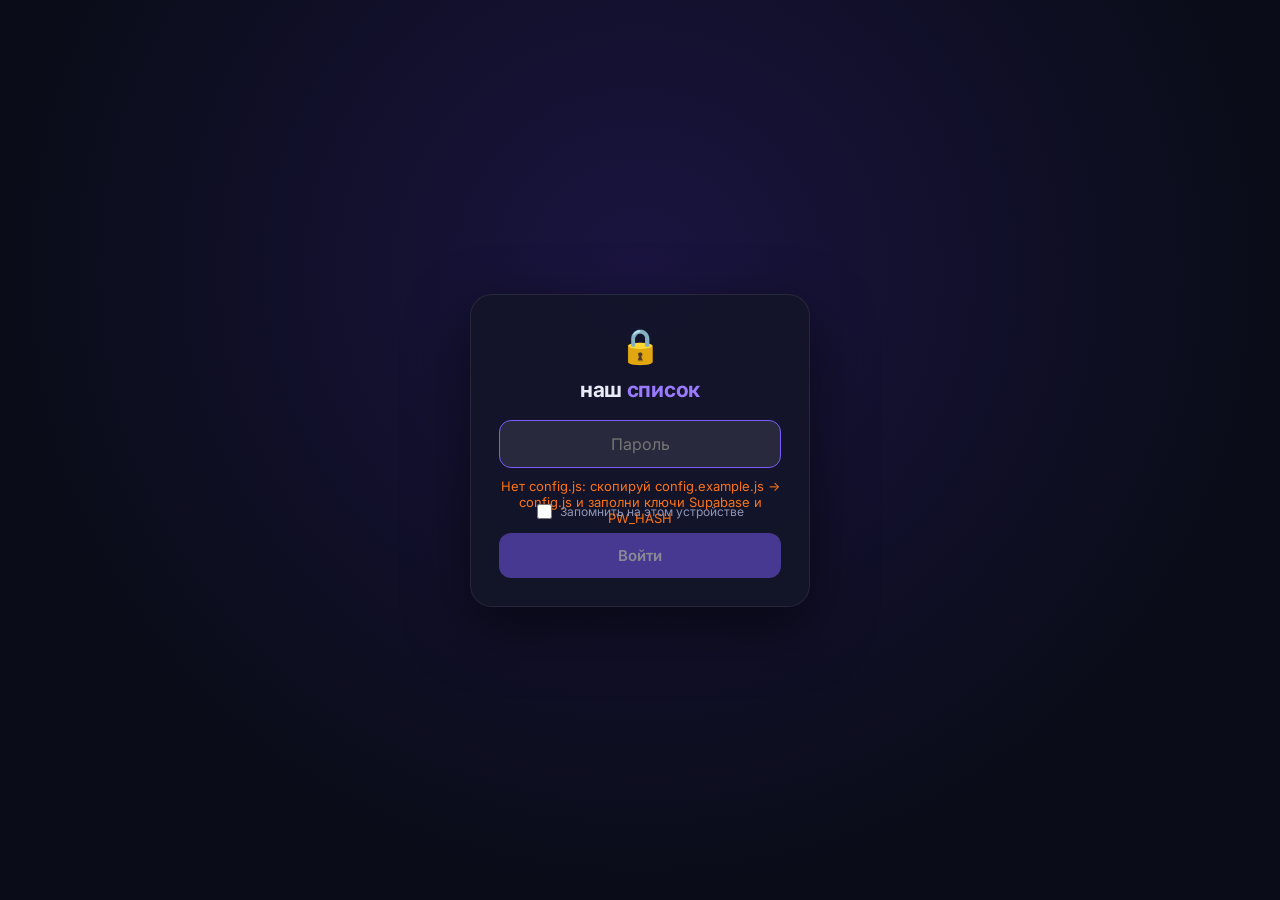
==== commit 2df6daa1: "Config file, offline queue, fuzzy search, recommendations - keys and password hash moved to gitignor" ====
--- a/index.html
+++ b/index.html
@@ -303,6 +303,8 @@
 
 </div>
 <script>window.__errs=[];function __e(m){__errs.push(m);var l=document.getElementById("syncLabel");if(l){l.textContent="ошибка: "+m.slice(0,60);l.style.color="#f43f5e";}}addEventListener("error",function(e){__e((e.message||"error")+" @"+String(e.filename||"").split("/").pop()+":"+e.lineno);});addEventListener("unhandledrejection",function(e){__e("promise: "+(e.reason&&e.reason.message||e.reason));});</script>
+<!-- config.js не в репозитории: скопируй config.example.js → config.js. Должен идти первым. -->
+<script src="config.js"></script>
 <script src="custom.js"></script>
 <script src="app.js"></script>
 <script src="util.js"></script>
@@ -313,6 +315,7 @@
 <script src="theme.js"></script>
 <script src="fx.js"></script>
 <script src="layout.js"></script>
+<script src="recommend.js"></script>
 <script src="main.js"></script>
 </body>
 </html>
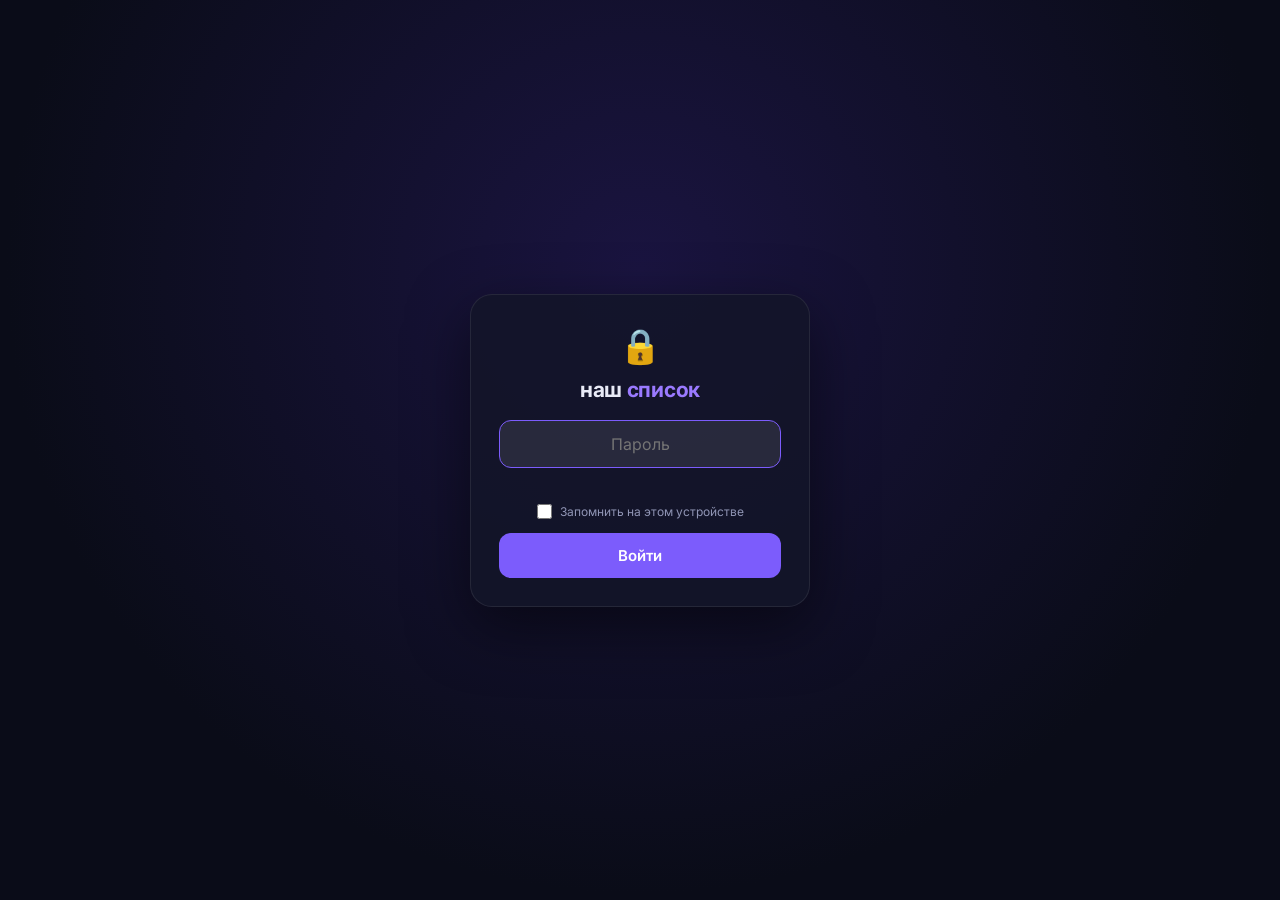
==== commit 626b5c8f: "Разделение названий для фильмов/сериалов: Ru/En/Orig поля + поиск по альтернативным названиям - Доба" ====
--- a/index.html
+++ b/index.html
@@ -292,6 +292,9 @@
     <div class="modal-title" id="modalTitle">Добавить</div>
     <div class="field"><label>Категория</label><select id="inputCat"></select></div>
     <div class="field"><label>Название *</label><input id="inputTitle" placeholder="Введи название..." maxlength="120"></div>
+    <div class="field t3" id="fTitleRu" style="display:none"><label>Русское название</label><input id="inputTitleRu" placeholder="Русское (визуальное)..." maxlength="120"></div>
+    <div class="field t3" id="fTitleEn" style="display:none"><label>Английское название</label><input id="inputTitleEn" placeholder="English title..." maxlength="120"></div>
+    <div class="field t3" id="fTitleOrig" style="display:none"><label>Оригинальное название</label><input id="inputTitleOrig" placeholder="Оригинальное (системное)..." maxlength="120"></div>
     <div class="field"><label>Заметка</label><textarea id="inputNote" placeholder="Жанр, откуда узнал..."></textarea></div>
     <div class="field"><label>Ссылка (необязательно)</label><input id="inputLink" placeholder="https://..." type="url"></div>
     <div class="btn-row">
--- a/style.css
+++ b/style.css
@@ -126,11 +126,12 @@
 @media(min-width:700px) { #list { grid-template-columns:repeat(2,1fr); } }
 
 /* ITEM */
-.item { background:var(--card-bg); backdrop-filter:blur(8px); -webkit-backdrop-filter:blur(8px); border-radius:var(--border-radius); display:flex; align-items:center; gap:12px; padding:13px 14px; border:var(--border-width) solid var(--border-color); box-shadow:var(--card-shadow); transition:background .15s, transform .15s, box-shadow .15s; overflow:hidden; animation:itemIn .25s ease both; }
+.item { background:var(--card-bg); backdrop-filter:blur(8px); -webkit-backdrop-filter:blur(8px); border-radius:var(--border-radius); display:flex; align-items:flex-start; gap:12px; padding:12px 14px; border:var(--border-width) solid var(--border-color); box-shadow:var(--card-shadow); transition:background .15s, transform .15s, box-shadow .15s; overflow:hidden; animation:itemIn .25s ease both; }
 @keyframes itemIn { from { opacity:0; transform:translateY(10px); } to { opacity:1; transform:translateY(0); } }
 .item:hover { background:var(--card-hover); transform:translateY(-1px); box-shadow:0 6px 20px rgba(0,0,0,0.4); }
 .item.done { background:var(--done-bg); border-color:rgba(34,197,94,.2); }
 .check { width:28px; height:28px; border-radius:50%; border:2px solid rgba(255,255,255,0.15); cursor:pointer; flex-shrink:0; display:flex; align-items:center; justify-content:center; transition:border-color .2s, background .2s, transform .15s; font-size:14px; overflow:hidden; }
+.check:empty{display:none}
 .check:hover { transform:scale(1.1); border-color:var(--done); }
 .check img { width:100%; height:100%; object-fit:cover; border-radius:50%; }
 .item.done .check { background:var(--done); border-color:var(--done); }
@@ -304,7 +305,7 @@
 /* ===== Стили, раньше вставлявшиеся из JS (часть 3б). Порядок блоков сохранён. ===== */
 /* ===== из buildInterface: стили, раньше вставлялись из JS ===== */
 #fxCanvas{position:fixed;inset:0;z-index:0;pointer-events:none}
-  .item{position:relative}.poster{width:46px;height:64px;object-fit:cover;border-radius:8px;flex-shrink:0}
+  .item{position:relative}.poster{display:block;width:46px;height:64px;object-fit:cover;border-radius:8px;flex-shrink:0}
   .chips{display:flex;flex-wrap:wrap;gap:5px;margin-top:5px;align-items:center}
   .chips>*{font-size:11px;padding:2px 8px;border-radius:20px;background:rgba(255,255,255,.07);color:var(--text2)}
   .stb{cursor:pointer}.chips .rt{color:#facc15}.chips .tg{background:var(--accent-glow);color:var(--accent2)}
@@ -369,3 +370,63 @@
 
 /* ===== Экраны «Сегодня» и «Состояние» ===== */
 #todayBody .br span,#statusBody .br span{overflow:visible;white-space:normal}
+
+/* ===== TABLE VIEW (ПК) ===== */
+body.cmp .trow{padding:8px 12px!important}
+.thead{display:grid;grid-template-columns:26px 80px 1fr 130px 90px 90px 110px 170px 160px 46px;font-size:11px;color:var(--text3);margin:0 0 6px;align-items:center;border-bottom:1px solid var(--border-color);padding-bottom:4px;opacity:.7}
+.trow{display:grid;grid-template-columns:26px 80px 1fr 130px 90px 90px 110px 170px 160px 46px;gap:8px;align-items:center;background:var(--card-bg);border:var(--border-width) solid var(--border-color);border-radius:var(--border-radius);padding:8px 12px;transition:background .15s;cursor:pointer}
+.trow.done{background:var(--done-bg);border-color:rgba(34,197,94,.2);opacity:.75}.trow.done .title{text-decoration:line-through;opacity:.55}
+.trow.sel{outline:2px solid var(--accent);box-shadow:0 0 0 4px var(--accent-glow)}
+.trow:hover{background:var(--card-hover)}
+.tcell{c:white-space:nowrap;overflow:hidden;text-overflow:ellipsis;display:flex;align-items:center;font-size:13px;color:var(--card-text)}
+.tcell.genres{font-size:12px;color:var(--card-meta-text);overflow:visible}.tcell.genres .tg{margin:0 3px 0 0}
+.tcell.title{font-weight:600;font-size:14px;min-width:0}
+.tcell.title .item-title{white-space:normal;overflow:visible;text-overflow:unset}
+.tcell.c{font-size:12px;color:var(--text2)}
+.tcell.act{justify-content:flex-end}.ph{width:100%;height:100%;object-fit:cover;background:rgba(255,255,255,.06);border-radius:6px}
+
+/* ===== HOVER PREVIEW (ПК) ===== */
+#hover{position:fixed;z-index:100;pointer-events:none;transition:opacity .15s, transform .15s;opacity:0;transform:translateY(6px)}
+#hover.show{opacity:1;transform:none;pointer-events:auto}
+.hover-card{background:var(--card-bg);border:var(--border-width) solid var(--border-color);border-radius:var(--border-radius);box-shadow:var(--card-shadow);backdrop-filter:blur(20px);-webkit-backdrop-filter:blur(20px);width:320px;padding:14px;display:flex;flex-direction:column;gap:10px}
+.hover-poster{width:90px;height:130px;object-fit:cover;border-radius:10px}
+.hover-body{flex:1;min-width:0}
+.hover-title{font-weight:600;font-size:15px;color:var(--card-text);white-space:normal;overflow:hidden;text-overflow:ellipsis;display:-webkit-box;-webkit-line-clamp:2;-webkit-box-orient:vertical}
+.hover-meta{font-size:11px;color:var(--text2);margin-top:4px}
+.hover-desc{font-size:12px;color:var(--text2);line-height:1.45;max-height:130px;overflow:auto;margin-top:8px}
+.hover-acts{margin-top:6px;display:flex;gap:6px}
+.hover-acts .filter-btn{flex:1}
+
+/* ===== MULTI-SELECT ===== */
+.tsel{flex-shrink:0}.tsel input{width:18px;height:18px;accent-color:var(--accent)}
+.tsel{display:none}
+body.selecting .tsel{display:flex}
+.item.sel{outline:2px solid var(--accent);box-shadow:0 0 0 4px var(--accent-glow);border-color:var(--accent)!important}
+.selbar{position:fixed;top:8px;left:50%;transform:translateX(-50%);z-index:100;display:flex;gap:8px;align-items:center;background:var(--header-bg);border-bottom:1px solid var(--border-color);padding:6px 14px;border-radius:0 0 14px 14px;box-shadow:0 4px 20px rgba(0,0,0,0.4);backdrop-filter:blur(16px)}
+.selbar-n{font-size:13px;font-weight:600;color:var(--text2);margin-right:10px}
+.selbar .filter-btn{font-size:12px;padding:4px 10px}
+.selbar .filter-btn:last-child{color:var(--del);border-color:rgba(244,63,94,.3)}
+
+/* ===== SPLIT VIEW (ПК) ===== */
+body.split #mainApp{grid-template-columns:1fr 420px;grid-template-rows:auto 1fr;gap:16px;align-items:start}
+body.split .content{height:100%}
+body.split #info{position:static;opacity:1!important;visibility:visible!important;pointer-events:auto!important}
+body.split .info-overlay{background:var(--bg2);border-left:1px solid var(--border-color);border-radius:16px;padding:16px 16px 24px;overflow-y:auto;display:flex;flex-direction:column}
+body.split #info .modal{background:none;border:none;box-shadow:none;width:100%;height:100%;display:flex;flex-direction:column}
+body.split .info-overlay{padding-top:0}
+body.split .info-desc{max-height:none;overflow:visible}
+body.split .cp-tabs{display:none!important}
+
+/* ===== MODAL TWO-COLUMN ON DESKTOP ===== */
+@media(min-width:900px){
+  .modal{grid-template-columns:minmax(200px,1fr) 1fr;gap:20px;align-items:start}
+  .modal > .field:first-child{grid-column:1/-1}
+  .modal.modal-2col{display:grid}
+}
+
+/* ===== HEADER / TOOLBAR ===== */
+.header-right{display:flex;align-items:center;gap:10px}
+.sync-row{display:flex;align-items:center;gap:8px;margin-right:10px}
+.sync-dot{width:8px;height:8px;border-radius:50%;background:#fff;box-shadow:0 0 8px #fff}
+.sync-dot.loading{background:var(--text3);animation:pulse 1.5s infinite}
+@keyframes pulse{0%,100%{opacity:.6}50%{opacity:1}}
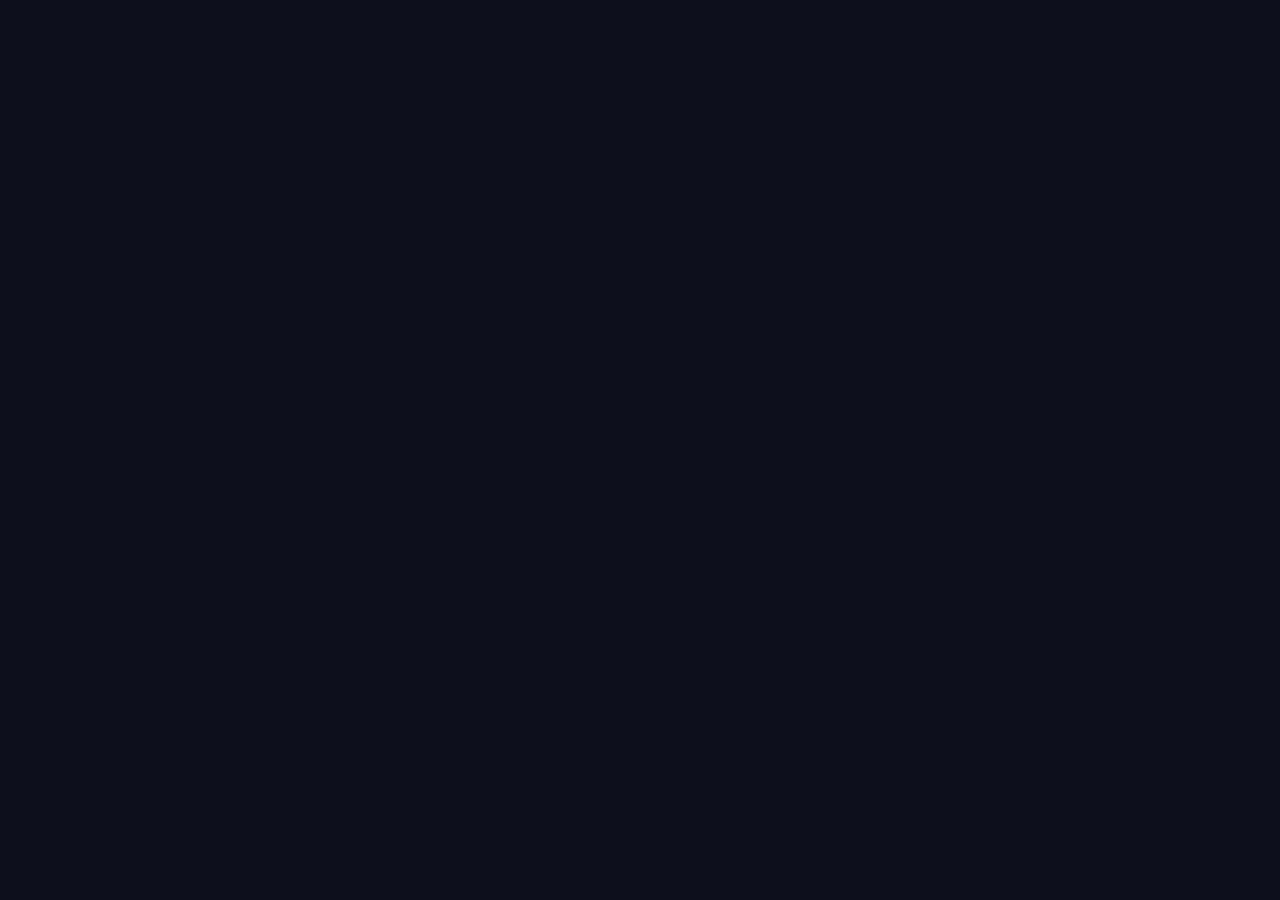
==== commit d99a0ec1: "Шаг 2 (продолжение): API-слой вынесен в api.js, скелетон-загрузка - api.js: вынесены из app.js — sbF" ====
--- a/index.html
+++ b/index.html
@@ -292,9 +292,6 @@
     <div class="modal-title" id="modalTitle">Добавить</div>
     <div class="field"><label>Категория</label><select id="inputCat"></select></div>
     <div class="field"><label>Название *</label><input id="inputTitle" placeholder="Введи название..." maxlength="120"></div>
-    <div class="field t3" id="fTitleRu" style="display:none"><label>Русское название</label><input id="inputTitleRu" placeholder="Русское (визуальное)..." maxlength="120"></div>
-    <div class="field t3" id="fTitleEn" style="display:none"><label>Английское название</label><input id="inputTitleEn" placeholder="English title..." maxlength="120"></div>
-    <div class="field t3" id="fTitleOrig" style="display:none"><label>Оригинальное название</label><input id="inputTitleOrig" placeholder="Оригинальное (системное)..." maxlength="120"></div>
     <div class="field"><label>Заметка</label><textarea id="inputNote" placeholder="Жанр, откуда узнал..."></textarea></div>
     <div class="field"><label>Ссылка (необязательно)</label><input id="inputLink" placeholder="https://..." type="url"></div>
     <div class="btn-row">
@@ -309,6 +306,7 @@
 <!-- config.js не в репозитории: скопируй config.example.js → config.js. Должен идти первым. -->
 <script src="config.js"></script>
 <script src="custom.js"></script>
+<script src="api.js"></script>
 <script src="app.js"></script>
 <script src="util.js"></script>
 <script src="sources.js"></script>
--- a/style.css
+++ b/style.css
@@ -126,10 +126,16 @@
 @media(min-width:700px) { #list { grid-template-columns:repeat(2,1fr); } }
 
 /* ITEM */
-.item { background:var(--card-bg); backdrop-filter:blur(8px); -webkit-backdrop-filter:blur(8px); border-radius:var(--border-radius); display:flex; align-items:flex-start; gap:12px; padding:12px 14px; border:var(--border-width) solid var(--border-color); box-shadow:var(--card-shadow); transition:background .15s, transform .15s, box-shadow .15s; overflow:hidden; animation:itemIn .25s ease both; }
+.item { background:var(--card-bg); backdrop-filter:blur(8px); -webkit-backdrop-filter:blur(8px); border-radius:var(--border-radius); display:flex; align-items:flex-start; gap:12px; padding:12px 14px; border:var(--border-width) solid var(--border-color); border-left:4px solid var(--cat-color,var(--border-color)); box-shadow:var(--card-shadow); transition:background .15s, transform .15s, box-shadow .15s, border-color .15s; overflow:hidden; animation:itemIn .25s ease both; }
 @keyframes itemIn { from { opacity:0; transform:translateY(10px); } to { opacity:1; transform:translateY(0); } }
 .item:hover { background:var(--card-hover); transform:translateY(-1px); box-shadow:0 6px 20px rgba(0,0,0,0.4); }
 .item.done { background:var(--done-bg); border-color:rgba(34,197,94,.2); }
+.item.cat-anime{--cat-color:#7c5cfc}
+.item.cat-games{--cat-color:#ec4899}
+.item.cat-series{--cat-color:#10b981}
+.item.cat-films{--cat-color:#f59e0b}
+.item.cat-manga{--cat-color:#8b5cf6}
+.item.cat-custom{--cat-color:#6366f1}
 .check { width:28px; height:28px; border-radius:50%; border:2px solid rgba(255,255,255,0.15); cursor:pointer; flex-shrink:0; display:flex; align-items:center; justify-content:center; transition:border-color .2s, background .2s, transform .15s; font-size:14px; overflow:hidden; }
 .check:empty{display:none}
 .check:hover { transform:scale(1.1); border-color:var(--done); }
@@ -168,6 +174,10 @@
 .sep { height:1px; background:rgba(255,255,255,0.07); margin:2px 0; }
 .info-box { background:var(--bg3); border-radius:10px; padding:12px 14px; font-size:12px; color:var(--text2); line-height:1.7; border:1px solid var(--border-color); }
 .info-box b { color:var(--accent2); }
+.info-main{display:flex;flex-direction:column;gap:12px}
+.info-poster{flex-shrink:0}
+.info-body{flex:1;min-width:0}
+@media(min-width:700px){.info-main{flex-direction:row;align-items:flex-start}.info-poster{margin-top:4px}}
 
 /* ===== CUSTOM PANEL ===== */
 .custom-panel { position:fixed; top:0; right:-400px; width:380px; height:100dvh; background:#0a0c18fb; backdrop-filter:blur(32px); -webkit-backdrop-filter:blur(32px); border-left:1px solid rgba(255,255,255,0.08); z-index:30; transition:right .3s cubic-bezier(.4,0,.2,1); display:flex; flex-direction:column; overflow:hidden; }
@@ -309,6 +319,10 @@
   .chips{display:flex;flex-wrap:wrap;gap:5px;margin-top:5px;align-items:center}
   .chips>*{font-size:11px;padding:2px 8px;border-radius:20px;background:rgba(255,255,255,.07);color:var(--text2)}
   .stb{cursor:pointer}.chips .rt{color:#facc15}.chips .tg{background:var(--accent-glow);color:var(--accent2)}
+.pill-row{display:flex;flex-wrap:wrap;gap:6px;margin-top:4px}
+.pill{font-size:11px;padding:4px 10px;border-radius:20px;background:rgba(255,255,255,.06);color:var(--text2);border:1px solid var(--border-color);cursor:pointer;white-space:nowrap;transition:all .15s}
+.pill:hover{background:rgba(255,255,255,.12);border-color:var(--accent)}
+.pill.pill-active{background:var(--accent);color:#fff;border-color:var(--accent)}
   .pp{border:0;background:var(--accent);color:#fff;border-radius:10px;padding:0 7px;margin-left:5px;cursor:pointer;font-size:11px}
   .st-done{background:var(--done-bg)!important;border-color:rgba(34,197,94,.2)!important}.st-done .item-title{text-decoration:line-through;opacity:.55}
   .st-done .check{background:var(--done);border-color:var(--done)}.st-dropped{opacity:.55}.st-watching{border-left:3px solid var(--accent)}
@@ -347,8 +361,9 @@
   @media(min-width:700px){#list{grid-template-columns:repeat(var(--cols,2),1fr)!important}}
   .chips{flex-wrap:nowrap;overflow-x:auto;scrollbar-width:none}.chips::-webkit-scrollbar{display:none}.chips>*{flex:none;white-space:nowrap}
   body.chipsw .chips{flex-wrap:wrap;overflow:visible}
-  .item-title{white-space:normal!important;display:-webkit-box;-webkit-line-clamp:var(--tl,1);-webkit-box-orient:vertical;overflow:hidden}
-  .btn-icon{width:var(--bs,30px);height:var(--bs,30px)}.item .poster{width:var(--pw,46px);height:var(--ph,64px)}
+  .item-title{white-space:normal!important;display:-webkit-box;-webkit-line-clamp:var(--tl,1);-webkit-box-orient:vertical;overflow:hidden;font-size:calc(14px * var(--cs,1));}
+  .btn-icon{width:var(--bs,30px);height:var(--bs,30px)}.item .poster{width:calc(var(--pw,46px) * var(--cs,1));height:calc(var(--ph,64px) * var(--cs,1))}
+  .item-meta{font-size:calc(12px * var(--cs,1))}
   body.nop .poster{display:none}body.non .item-meta{display:none}body.nch .chips{display:none}
   body.cmp .chips,body.cmp .item-meta,body.cmp .poster{display:none}body.cmp .item{padding:6px 12px!important}
   body.gal #list{grid-template-columns:repeat(auto-fill,minmax(var(--gal,150px),1fr))!important}
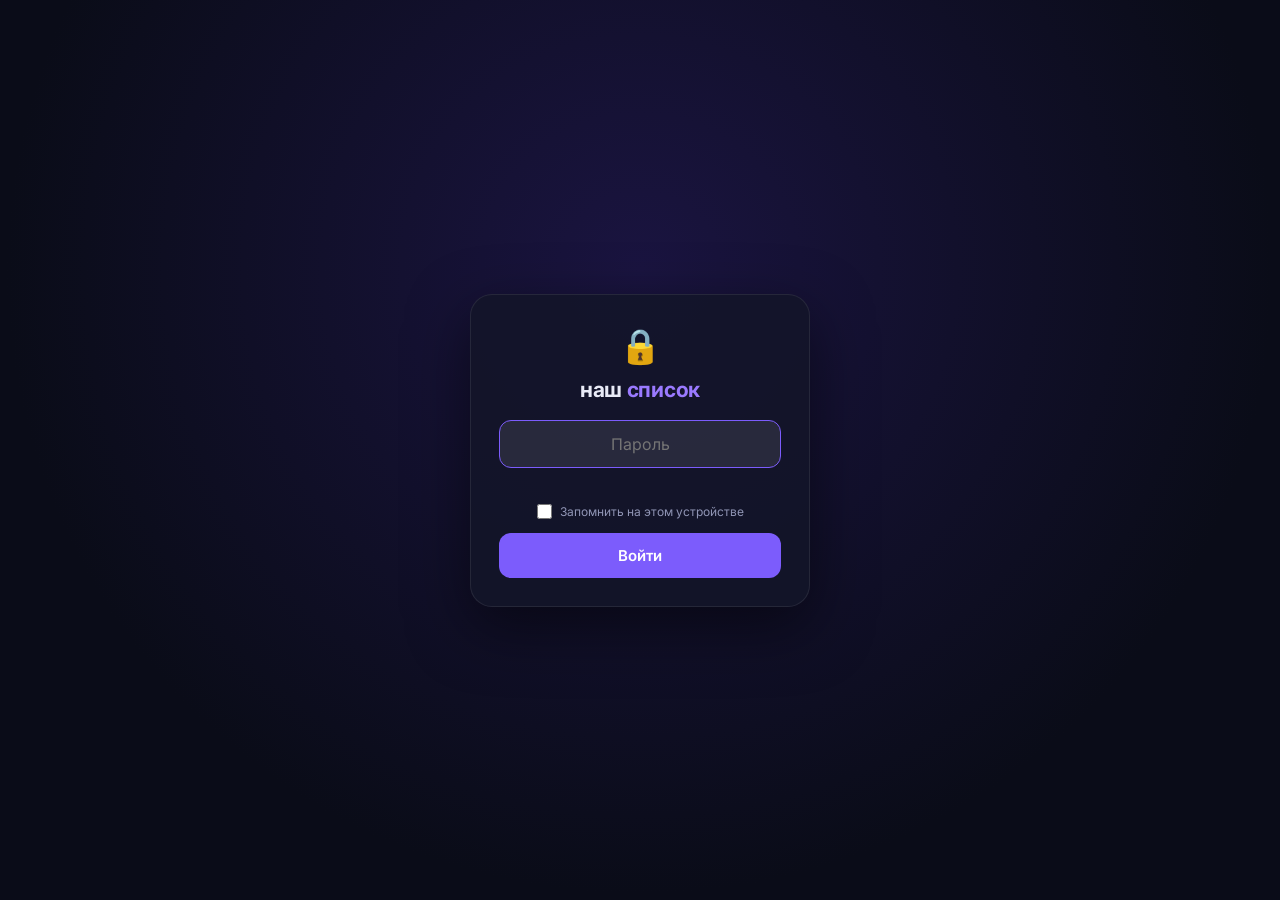
==== commit f074072b: "Исправлен порядок загрузки скриптов: on/emit перенесены в util.js - on/emit (шина событий) перенесен" ====
--- a/index.html
+++ b/index.html
@@ -305,10 +305,10 @@
 <script>window.__errs=[];function __e(m){__errs.push(m);var l=document.getElementById("syncLabel");if(l){l.textContent="ошибка: "+m.slice(0,60);l.style.color="#f43f5e";}}addEventListener("error",function(e){__e((e.message||"error")+" @"+String(e.filename||"").split("/").pop()+":"+e.lineno);});addEventListener("unhandledrejection",function(e){__e("promise: "+(e.reason&&e.reason.message||e.reason));});</script>
 <!-- config.js не в репозитории: скопируй config.example.js → config.js. Должен идти первым. -->
 <script src="config.js"></script>
+<script src="util.js"></script>
 <script src="custom.js"></script>
 <script src="api.js"></script>
 <script src="app.js"></script>
-<script src="util.js"></script>
 <script src="sources.js"></script>
 <script src="cards.js"></script>
 <script src="details.js"></script>
